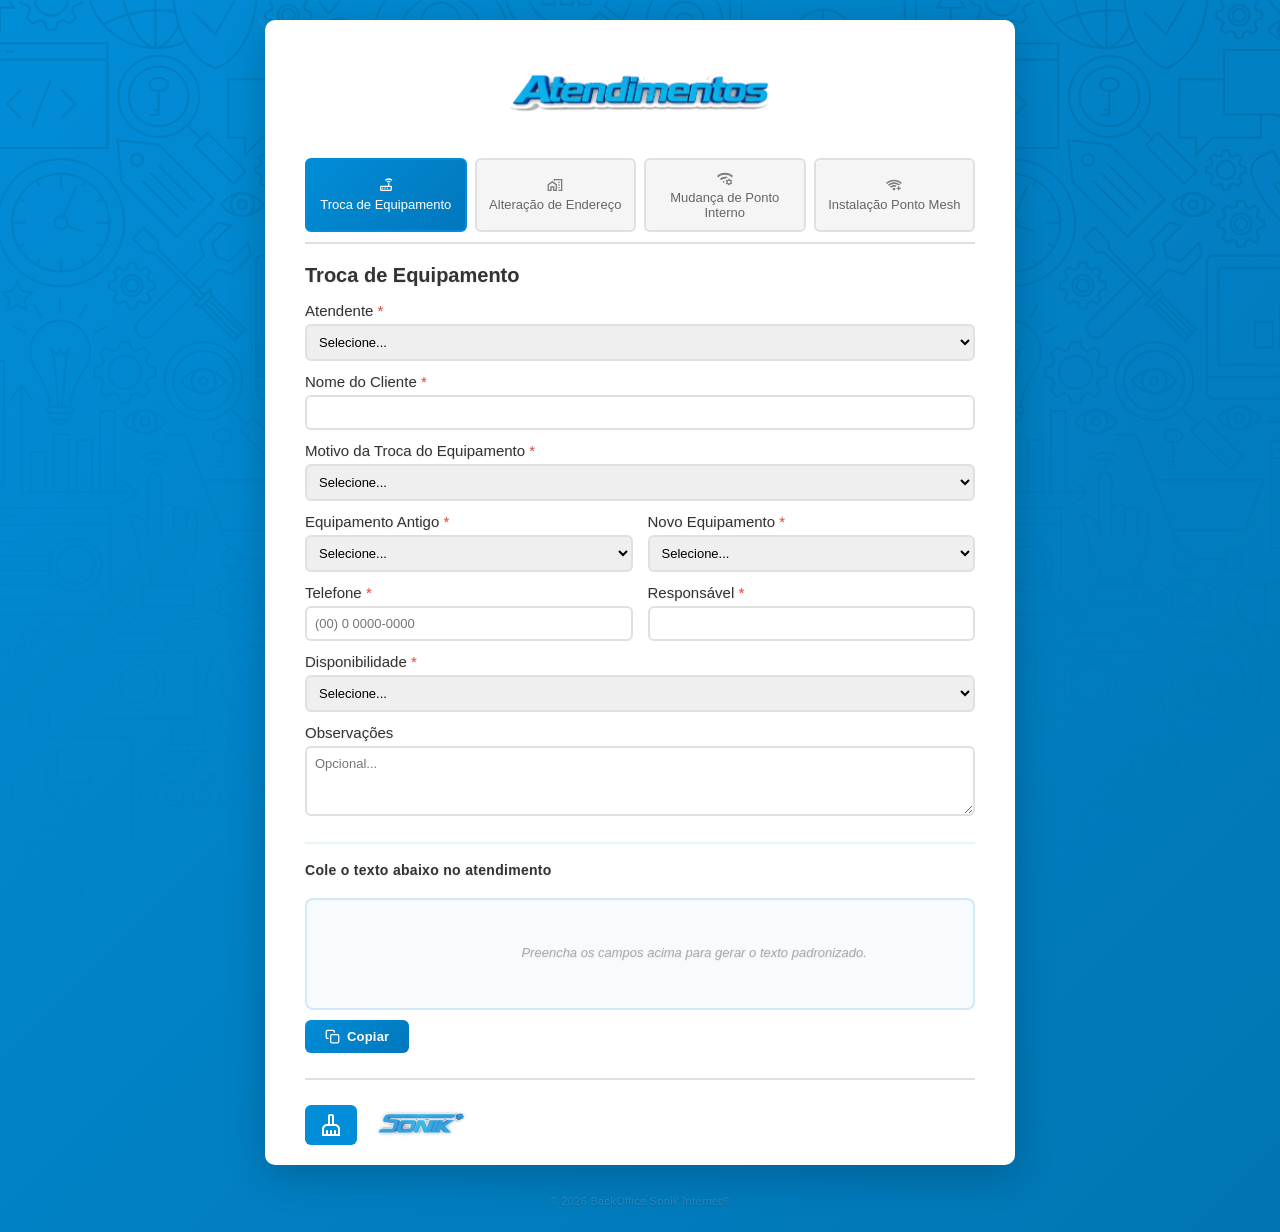
==== atendimentos/index.html @ 52d3c62c "Add files via upload" ====
<!DOCTYPE html>
<html lang="pt-BR">
<head>
    <meta charset="UTF-8">
    <meta name="viewport" content="width=device-width, initial-scale=1.0">
    <title>Atendimentos</title>
    <link rel="icon" type="image/png" sizes="192x192" href="../assets/favicon.png">
    <link rel="icon" type="image/png" sizes="512x512" href="../assets/favicon.png">
    <link rel="apple-touch-icon" href="../assets/favicon.png">
    <link rel="stylesheet" href="../styles.css">
    <style>
        /* ── Output Box ── */
        .output-box {
            background: #f7fbfe;
            border: 2px solid #d0eaf9;
            border-radius: 8px;
            padding: 16px 20px;
            margin-top: 20px;
            font-family: 'Courier New', Courier, monospace;
            font-size: 13.5px;
            line-height: 1.85;
            color: #1a2e3b;
            white-space: pre-wrap;
            word-break: break-word;
            min-height: 80px;
            transition: border-color 0.3s ease, box-shadow 0.3s ease;
            position: relative;
        }

        .output-box.has-content {
            border-color: #018dd7;
            box-shadow: 0 0 0 3px rgba(1, 141, 215, 0.08);
        }

        .output-box-label {
            display: block;
            margin-bottom: 6px;
            color: #333;
            font-weight: 600;
            font-size: 14px;
            font-family: Calibri, 'Calibri Light', sans-serif;
            letter-spacing: 0.3px;
        }

        .output-placeholder {
            color: #aaa;
            font-style: italic;
            font-family: Calibri, 'Calibri Light', sans-serif;
            font-size: 13px;
        }

        /* ── Copy Button ── */
        .copy-btn {
            display: flex;
            align-items: center;
            gap: 7px;
            margin-top: 10px;
            padding: 9px 20px;
            background: linear-gradient(135deg, #018dd7 0%, #0277bd 100%);
            color: white;
            border: none;
            border-radius: 6px;
            font-size: 13px;
            font-family: Calibri, 'Calibri Light', sans-serif;
            font-weight: 600;
            cursor: pointer;
            transition: background 0.2s ease, transform 0.15s ease, box-shadow 0.2s ease;
            letter-spacing: 0.2px;
        }

        .copy-btn:hover {
            background: linear-gradient(135deg, #0175b3 0%, #01639a 100%);
            transform: translateY(-2px);
            box-shadow: 0 5px 15px rgba(1, 141, 215, 0.35);
        }

        .copy-btn:active {
            transform: scale(0.96);
            box-shadow: none;
        }

        .copy-btn.copied {
            background: linear-gradient(135deg, #2e7d32 0%, #1b5e20 100%);
        }

        .copy-btn svg {
            width: 15px;
            height: 15px;
            flex-shrink: 0;
        }

        /* ── Section divider ── */
        .output-section {
            margin-top: 22px;
            padding-top: 18px;
            border-top: 2px solid #e8f4fc;
        }

        /* ── Previsão de Mudança ── */
        .previsao-row {
            display: flex;
            gap: 10px;
            align-items: stretch;
        }
        .previsao-row input[type="date"] {
            flex: 1;
        }
        .btn-ja-mudou {
            padding: 8px 16px;
            background: #f5f5f5;
            color: #018dd7;
            border: 2px solid #018dd7;
            border-radius: 6px;
            cursor: pointer;
            font-family: Calibri, 'Calibri Light', sans-serif;
            font-weight: 600;
            font-size: 13px;
            white-space: nowrap;
            transition: background 0.2s ease, color 0.2s ease, transform 0.15s ease, box-shadow 0.2s ease;
        }
        .btn-ja-mudou:hover {
            background: #e3f4fc;
            box-shadow: 0 3px 10px rgba(1, 141, 215, 0.2);
        }
        .btn-ja-mudou.active {
            background: linear-gradient(135deg, #018dd7 0%, #0277bd 100%);
            color: white;
            border-color: #018dd7;
        }
        .btn-ja-mudou.active:hover {
            background: linear-gradient(135deg, #0175b3 0%, #01639a 100%);
        }
        .btn-ja-mudou:active {
            transform: scale(0.96);
        }

    </style>
</head>
<body>
    <div class="container">
        <div class="form-container">
            <!-- Logo -->
            <div class="logo-top-container" style="margin-bottom: 4px;">
                <img src="../assets/atendimentos.png" alt="Atendimentos" class="logo-title" style="max-width: 260px;">
            </div>

            <!-- Tab Menu -->
            <div class="tabs-menu">
                <button class="tab-button active" data-page="1">
                    <img src="../assets/router.svg" alt="Troca de Equipamento" class="tab-icon">
                    Troca de Equipamento
                </button>
                <button class="tab-button" data-page="2">
                    <img src="../assets/enderecos.svg" alt="Alteração de Endereço" class="tab-icon">
                    Alteração de Endereço
                </button>
                <button class="tab-button" data-page="3">
                    <img src="../assets/wifi.svg" alt="Mudança de Ponto Interno" class="tab-icon">
                    Mudança de Ponto Interno
                </button>
                <button class="tab-button" data-page="4">
                    <img src="../assets/mesh.svg" alt="Instalação Ponto Mesh" class="tab-icon">
                    Instalação Ponto Mesh
                </button>
            </div>

            <!-- ══════════════════════════════════════ -->
            <!-- PAGE 1: TROCA DE EQUIPAMENTO           -->
            <!-- ══════════════════════════════════════ -->
            <div class="form-page active" data-page="1">
                <h2>Troca de Equipamento</h2>

                <div class="form-group">
                    <label for="atEquipAtendente">Atendente</label>
                    <select id="atEquipAtendente" name="atEquipAtendente" required>
                        <option value="">Selecione...</option>
                        <option value="Beatriz Ferreira">Beatriz Ferreira</option>
                        <option value="Bianca Lacerda">Bianca Lacerda</option>
                        <option value="Daiane Rodrigues">Daiane Rodrigues</option>
                        <option value="Débora de Paula">Débora de Paula</option>
                        <option value="Douglas Ribeiro">Douglas Ribeiro</option>
                        <option value="Emily Karlin">Emily Karlin</option>
                        <option value="Gabriel Lima">Gabriel Lima</option>
                        <option value="Iasmim Amaral">Iasmim Amaral</option>
                        <option value="Janaína Cícera">Janaína Cícera</option>
                        <option value="Juliana Silva">Juliana Silva</option>
                        <option value="Letícia Alves">Letícia Alves</option>
                        <option value="Letícia Oliveira">Letícia Oliveira</option>
                        <option value="Letícia Peixoto">Letícia Peixoto</option>
                        <option value="Lorena Fonseca">Lorena Fonseca</option>
                        <option value="Ludmila Camargos">Ludmila Camargos</option>
                        <option value="Marcelle Chaves">Marcelle Chaves</option>
                        <option value="Mariana Antunes">Mariana Antunes</option>
                        <option value="Matheus Moreira">Matheus Moreira</option>
                        <option value="Paloma Toledo">Paloma Toledo</option>
                        <option value="Rayssa Sousa">Rayssa Sousa</option>
                        <option value="Sophia Karen">Sophia Karen</option>
                        <option value="Steffany Karoline">Steffany Karoline</option>
                        <option value="Thamires Rafaela">Thamires Rafaela</option>
                        <option value="Thiago Silva">Thiago Silva</option>
                        <option value="Valquíria Barbosa">Valquíria Barbosa</option>
                        <option value="Weberth Christian">Weberth Christian</option>
                    </select>
                </div>

                <div class="form-group">
                    <label for="atEquipCliente">Nome do Cliente</label>
                    <input type="text" id="atEquipCliente" name="atEquipCliente" required>
                </div>

                <div class="form-group">
                    <label for="atEquipMotivo">Motivo da Troca do Equipamento</label>
                    <select id="atEquipMotivo" name="atEquipMotivo" required>
                        <option value="">Selecione...</option>
                        <option value="Renovação">Renovação</option>
                        <option value="Retenção">Retenção</option>
                    </select>
                </div>

                <div class="form-row">
                    <div class="form-group">
                        <label for="atEquipAtual">Equipamento Antigo</label>
                        <select id="atEquipAtual" name="atEquipAtual" required>
                            <option value="">Selecione...</option>
                            <option value="Wi-Fi 5">Wi-Fi 5</option>
                            <option value="Wi-Fi 6">Wi-Fi 6</option>
                            <option value="Wi-Fi 7">Wi-Fi 7</option>
                        </select>
                    </div>
                    <div class="form-group">
                        <label for="atEquipNovo">Novo Equipamento</label>
                        <select id="atEquipNovo" name="atEquipNovo" required>
                            <option value="">Selecione...</option>
                            <option value="Wi-Fi 5">Wi-Fi 5</option>
                            <option value="Wi-Fi 6">Wi-Fi 6</option>
                            <option value="Wi-Fi 7">Wi-Fi 7</option>
                        </select>
                    </div>
                </div>

                <div class="form-row">
                    <div class="form-group">
                        <label for="atEquipTelefone">Telefone</label>
                        <input type="text" id="atEquipTelefone" name="atEquipTelefone" placeholder="(00) 0 0000-0000" required>
                    </div>
                    <div class="form-group">
                        <label for="atEquipResponsavel">Responsável</label>
                        <input type="text" id="atEquipResponsavel" name="atEquipResponsavel" required>
                    </div>
                </div>

                <div class="form-group">
                    <label for="atEquipDisponibilidade">Disponibilidade</label>
                    <select id="atEquipDisponibilidade" name="atEquipDisponibilidade" required>
                        <option value="">Selecione...</option>
                        <option value="Manhã">Manhã</option>
                        <option value="Tarde">Tarde</option>
                        <option value="Somente aos Sábados">Somente aos Sábados</option>
                        <option value="Horário Comercial">Horário Comercial</option>
                    </select>
                </div>

                <div class="form-group">
                    <label for="atEquipObs">Observações</label>
                    <textarea id="atEquipObs" name="atEquipObs" rows="3" placeholder="Opcional..."></textarea>
                </div>

                <!-- Output -->
                <div class="output-section">
                    <span class="output-box-label">Cole o texto abaixo no atendimento</span>
                    <div class="output-box" id="atEquipOutput">
                        <span class="output-placeholder">Preencha os campos acima para gerar o texto padronizado.</span>
                    </div>
                    <button type="button" class="copy-btn" id="atEquipCopyBtn" onclick="copyOutput('atEquipOutput', 'atEquipCopyBtn')">
                        <svg viewBox="0 0 24 24" fill="none" stroke="currentColor" stroke-width="2" stroke-linecap="round" stroke-linejoin="round">
                            <rect x="9" y="9" width="13" height="13" rx="2" ry="2"></rect>
                            <path d="M5 15H4a2 2 0 0 1-2-2V4a2 2 0 0 1 2-2h9a2 2 0 0 1 2 2v1"></path>
                        </svg>
                        Copiar
                    </button>
                </div>

                <!-- Navigation Buttons -->
                <div class="form-navigation">
                    <div class="logo-footer">
                        <button type="button" id="atEquipResetBtn" class="btn btn-primary" title="Limpar Formulário">
                            <img src="../assets/clean.svg" alt="Limpar" class="nav-icon" style="filter: brightness(0) saturate(100%) invert(100%);">
                        </button>
                        <img src="../assets/sonik.png" alt="Sonik Logo" class="logo-bottom">
                    </div>
                </div>
            </div>

            <!-- ══════════════════════════════════════ -->
            <!-- PAGE 2: ALTERAÇÃO DE ENDEREÇO          -->
            <!-- ══════════════════════════════════════ -->
            <div class="form-page" data-page="2">
                <h2>Alteração de Endereço</h2>

                <div class="form-group">
                    <label for="atEndAtendente">Atendente</label>
                    <select id="atEndAtendente" name="atEndAtendente" required>
                        <option value="">Selecione...</option>
                        <option value="Beatriz Ferreira">Beatriz Ferreira</option>
                        <option value="Bianca Lacerda">Bianca Lacerda</option>
                        <option value="Daiane Rodrigues">Daiane Rodrigues</option>
                        <option value="Débora de Paula">Débora de Paula</option>
                        <option value="Douglas Ribeiro">Douglas Ribeiro</option>
                        <option value="Emily Karlin">Emily Karlin</option>
                        <option value="Gabriel Lima">Gabriel Lima</option>
                        <option value="Iasmim Amaral">Iasmim Amaral</option>
                        <option value="Janaína Cícera">Janaína Cícera</option>
                        <option value="Juliana Silva">Juliana Silva</option>
                        <option value="Letícia Alves">Letícia Alves</option>
                        <option value="Letícia Oliveira">Letícia Oliveira</option>
                        <option value="Letícia Peixoto">Letícia Peixoto</option>
                        <option value="Lorena Fonseca">Lorena Fonseca</option>
                        <option value="Ludmila Camargos">Ludmila Camargos</option>
                        <option value="Marcelle Chaves">Marcelle Chaves</option>
                        <option value="Mariana Antunes">Mariana Antunes</option>
                        <option value="Matheus Moreira">Matheus Moreira</option>
                        <option value="Paloma Toledo">Paloma Toledo</option>
                        <option value="Rayssa Sousa">Rayssa Sousa</option>
                        <option value="Sophia Karen">Sophia Karen</option>
                        <option value="Steffany Karoline">Steffany Karoline</option>
                        <option value="Thamires Rafaela">Thamires Rafaela</option>
                        <option value="Thiago Silva">Thiago Silva</option>
                        <option value="Valquíria Barbosa">Valquíria Barbosa</option>
                        <option value="Weberth Christian">Weberth Christian</option>
                    </select>
                </div>

                <div class="form-group">
                    <label for="atEndCliente">Nome do Cliente</label>
                    <input type="text" id="atEndCliente" name="atEndCliente" required>
                </div>

                <div class="form-group">
                    <label for="atEndEnderecoAntigo">Endereço Antigo</label>
                    <input type="text" id="atEndEnderecoAntigo" name="atEndEnderecoAntigo" placeholder="Ex: AVENIDA JOVE SOARES, 993, CASA, ITAÚNA" required>
                </div>

                <div class="form-group">
                    <label for="atEndNovoCep">CEP <span style="color: red;">*</span></label>
                    <div class="input-with-button">
                        <input type="text" id="atEndNovoCep" name="atEndNovoCep" placeholder="00000-000" required>
                        <button type="button" id="atSearchNovoCep" class="btn-search">Buscar</button>
                    </div>
                </div>

                <div class="form-group">
                    <label for="atEndLogradouro">Logradouro</label>
                    <input type="text" id="atEndLogradouro" name="atEndLogradouro" required>
                </div>

                <div class="form-row">
                    <div class="form-group">
                        <label for="atEndNumero">Número</label>
                        <input type="text" id="atEndNumero" name="atEndNumero" required>
                    </div>
                    <div class="form-group">
                        <label for="atEndComplemento">Complemento</label>
                        <input type="text" id="atEndComplemento" name="atEndComplemento">
                    </div>
                </div>

                <div class="form-group">
                    <label for="atEndBairro">Bairro</label>
                    <input type="text" id="atEndBairro" name="atEndBairro" required>
                </div>

                <div class="form-group">
                    <label for="atEndCidade">Cidade</label>
                    <input type="text" id="atEndCidade" name="atEndCidade" required>
                </div>

                <div class="form-row">
                    <div class="form-group">
                        <label for="atEndTelefone">Telefone</label>
                        <input type="text" id="atEndTelefone" name="atEndTelefone" placeholder="(00) 0 0000-0000" required>
                    </div>
                    <div class="form-group">
                        <label for="atEndResponsavel">Responsável</label>
                        <input type="text" id="atEndResponsavel" name="atEndResponsavel" required>
                    </div>
                </div>

                <div class="form-group">
                    <label for="atEndDisponibilidade">Disponibilidade</label>
                    <select id="atEndDisponibilidade" name="atEndDisponibilidade" required>
                        <option value="">Selecione...</option>
                        <option value="Manhã">Manhã</option>
                        <option value="Tarde">Tarde</option>
                        <option value="Somente aos Sábados">Somente aos Sábados</option>
                        <option value="Horário Comercial">Horário Comercial</option>
                    </select>
                </div>

                <div class="form-group">
                    <label for="atEndTaxa">Taxa</label>
                    <select id="atEndTaxa" name="atEndTaxa" required>
                        <option value="">Selecione...</option>
                        <option value="Renovou para se isentar">Renovou para se isentar</option>
                        <option value="1x R$100,00">1x R$100,00</option>
                        <option value="2x R$50,00">2x R$50,00</option>
                    </select>
                </div>

                <div class="form-group">
                    <label>Previsão de Mudança</label>
                    <div class="previsao-row">
                        <input type="text" id="atEndPrevisaoData" name="atEndPrevisaoData" placeholder="Ex: 20/03/2026">
                        <button type="button" id="atEndJaMudouBtn" class="btn-ja-mudou">Já se mudou</button>
                    </div>
                </div>

                <div class="form-group">
                    <label for="atEndObs">Observações</label>
                    <textarea id="atEndObs" name="atEndObs" rows="3" placeholder="Opcional..."></textarea>
                </div>

                <!-- Output -->
                <div class="output-section">
                    <span class="output-box-label">Cole o texto abaixo no atendimento</span>
                    <div class="output-box" id="atEndOutput">
                        <span class="output-placeholder">Preencha os campos acima para gerar o texto padronizado.</span>
                    </div>
                    <button type="button" class="copy-btn" id="atEndCopyBtn" onclick="copyOutput('atEndOutput', 'atEndCopyBtn')">
                        <svg viewBox="0 0 24 24" fill="none" stroke="currentColor" stroke-width="2" stroke-linecap="round" stroke-linejoin="round">
                            <rect x="9" y="9" width="13" height="13" rx="2" ry="2"></rect>
                            <path d="M5 15H4a2 2 0 0 1-2-2V4a2 2 0 0 1 2-2h9a2 2 0 0 1 2 2v1"></path>
                        </svg>
                        Copiar
                    </button>
                </div>

                <!-- Navigation Buttons -->
                <div class="form-navigation">
                    <div class="logo-footer">
                        <button type="button" id="atEndResetBtn" class="btn btn-primary" title="Limpar Formulário">
                            <img src="../assets/clean.svg" alt="Limpar" class="nav-icon" style="filter: brightness(0) saturate(100%) invert(100%);">
                        </button>
                        <img src="../assets/sonik.png" alt="Sonik Logo" class="logo-bottom">
                    </div>
                </div>
            </div>

            <!-- ══════════════════════════════════════ -->
            <!-- PAGE 3: MUDANÇA DE PONTO INTERNO       -->
            <!-- ══════════════════════════════════════ -->
            <div class="form-page" data-page="3">
                <h2>Mudança de Ponto Interno</h2>

                <div class="form-group">
                    <label for="atPontoAtendente">Atendente</label>
                    <select id="atPontoAtendente" name="atPontoAtendente" required>
                        <option value="">Selecione...</option>
                        <option value="Beatriz Ferreira">Beatriz Ferreira</option>
                        <option value="Bianca Lacerda">Bianca Lacerda</option>
                        <option value="Daiane Rodrigues">Daiane Rodrigues</option>
                        <option value="Débora de Paula">Débora de Paula</option>
                        <option value="Douglas Ribeiro">Douglas Ribeiro</option>
                        <option value="Emily Karlin">Emily Karlin</option>
                        <option value="Gabriel Lima">Gabriel Lima</option>
                        <option value="Iasmim Amaral">Iasmim Amaral</option>
                        <option value="Janaína Cícera">Janaína Cícera</option>
                        <option value="Juliana Silva">Juliana Silva</option>
                        <option value="Letícia Alves">Letícia Alves</option>
                        <option value="Letícia Oliveira">Letícia Oliveira</option>
                        <option value="Letícia Peixoto">Letícia Peixoto</option>
                        <option value="Lorena Fonseca">Lorena Fonseca</option>
                        <option value="Ludmila Camargos">Ludmila Camargos</option>
                        <option value="Marcelle Chaves">Marcelle Chaves</option>
                        <option value="Mariana Antunes">Mariana Antunes</option>
                        <option value="Matheus Moreira">Matheus Moreira</option>
                        <option value="Paloma Toledo">Paloma Toledo</option>
                        <option value="Rayssa Sousa">Rayssa Sousa</option>
                        <option value="Sophia Karen">Sophia Karen</option>
                        <option value="Steffany Karoline">Steffany Karoline</option>
                        <option value="Thamires Rafaela">Thamires Rafaela</option>
                        <option value="Thiago Silva">Thiago Silva</option>
                        <option value="Valquíria Barbosa">Valquíria Barbosa</option>
                        <option value="Weberth Christian">Weberth Christian</option>
                    </select>
                </div>

                <div class="form-group">
                    <label for="atPontoCliente">Nome do Cliente</label>
                    <input type="text" id="atPontoCliente" name="atPontoCliente" required>
                </div>

                <div class="form-group">
                    <label for="atPontoComodoAtual">Cômodo Atual do Roteador</label>
                    <input type="text" id="atPontoComodoAtual" name="atPontoComodoAtual" required>
                </div>

                <div class="form-group">
                    <label for="atPontoNovoPonto">Novo Cômodo</label>
                    <input type="text" id="atPontoNovoPonto" name="atPontoNovoPonto" required>
                </div>

                <div class="form-row">
                    <div class="form-group">
                        <label for="atPontoTelefone">Telefone</label>
                        <input type="text" id="atPontoTelefone" name="atPontoTelefone" placeholder="(00) 0 0000-0000" required>
                    </div>
                    <div class="form-group">
                        <label for="atPontoResponsavel">Responsável</label>
                        <input type="text" id="atPontoResponsavel" name="atPontoResponsavel" required>
                    </div>
                </div>

                <div class="form-group">
                    <label for="atPontoDisponibilidade">Disponibilidade</label>
                    <select id="atPontoDisponibilidade" name="atPontoDisponibilidade" required>
                        <option value="">Selecione...</option>
                        <option value="Manhã">Manhã</option>
                        <option value="Tarde">Tarde</option>
                        <option value="Somente aos Sábados">Somente aos Sábados</option>
                        <option value="Horário Comercial">Horário Comercial</option>
                    </select>
                </div>

                <div class="form-group">
                    <label for="atPontoTaxa">Taxa</label>
                    <select id="atPontoTaxa" name="atPontoTaxa" required>
                        <option value="">Selecione...</option>
                        <option value="Renovou para se isentar">Renovou para se isentar</option>
                        <option value="1x R$100,00">1x R$100,00</option>
                        <option value="2x R$50,00">2x R$50,00</option>
                    </select>
                </div>

                <div class="form-group">
                    <label for="atPontoObs">Observações</label>
                    <textarea id="atPontoObs" name="atPontoObs" rows="3" placeholder="Opcional..."></textarea>
                </div>

                <!-- Output -->
                <div class="output-section">
                    <span class="output-box-label">Cole o texto abaixo no atendimento</span>
                    <div class="output-box" id="atPontoOutput">
                        <span class="output-placeholder">Preencha os campos acima para gerar o texto padronizado.</span>
                    </div>
                    <button type="button" class="copy-btn" id="atPontoCopyBtn" onclick="copyOutput('atPontoOutput', 'atPontoCopyBtn')">
                        <svg viewBox="0 0 24 24" fill="none" stroke="currentColor" stroke-width="2" stroke-linecap="round" stroke-linejoin="round">
                            <rect x="9" y="9" width="13" height="13" rx="2" ry="2"></rect>
                            <path d="M5 15H4a2 2 0 0 1-2-2V4a2 2 0 0 1 2-2h9a2 2 0 0 1 2 2v1"></path>
                        </svg>
                        Copiar
                    </button>
                </div>

                <!-- Navigation Buttons -->
                <div class="form-navigation">
                    <div class="logo-footer">
                        <button type="button" id="atPontoResetBtn" class="btn btn-primary" title="Limpar Formulário">
                            <img src="../assets/clean.svg" alt="Limpar" class="nav-icon" style="filter: brightness(0) saturate(100%) invert(100%);">
                        </button>
                        <img src="../assets/sonik.png" alt="Sonik Logo" class="logo-bottom">
                    </div>
                </div>
            </div>
            <!-- ══════════════════════════════════════ -->
            <!-- PAGE 4: INSTALAÇÃO PONTO MESH             -->
            <!-- ══════════════════════════════════════ -->
            <div class="form-page" data-page="4">
                <h2>Instalação Ponto Mesh</h2>

                <div class="form-group">
                    <label for="atMeshAtendente">Atendente</label>
                    <select id="atMeshAtendente" name="atMeshAtendente" required>
                        <option value="">Selecione...</option>
                        <option value="Beatriz Ferreira">Beatriz Ferreira</option>
                        <option value="Bianca Lacerda">Bianca Lacerda</option>
                        <option value="Daiane Rodrigues">Daiane Rodrigues</option>
                        <option value="Débora de Paula">Débora de Paula</option>
                        <option value="Douglas Ribeiro">Douglas Ribeiro</option>
                        <option value="Emily Karlin">Emily Karlin</option>
                        <option value="Gabriel Lima">Gabriel Lima</option>
                        <option value="Iasmim Amaral">Iasmim Amaral</option>
                        <option value="Janaína Cícera">Janaína Cícera</option>
                        <option value="Juliana Silva">Juliana Silva</option>
                        <option value="Letícia Alves">Letícia Alves</option>
                        <option value="Letícia Oliveira">Letícia Oliveira</option>
                        <option value="Letícia Peixoto">Letícia Peixoto</option>
                        <option value="Lorena Fonseca">Lorena Fonseca</option>
                        <option value="Ludmila Camargos">Ludmila Camargos</option>
                        <option value="Marcelle Chaves">Marcelle Chaves</option>
                        <option value="Mariana Antunes">Mariana Antunes</option>
                        <option value="Matheus Moreira">Matheus Moreira</option>
                        <option value="Paloma Toledo">Paloma Toledo</option>
                        <option value="Rayssa Sousa">Rayssa Sousa</option>
                        <option value="Sophia Karen">Sophia Karen</option>
                        <option value="Steffany Karoline">Steffany Karoline</option>
                        <option value="Thamires Rafaela">Thamires Rafaela</option>
                        <option value="Thiago Silva">Thiago Silva</option>
                        <option value="Valquíria Barbosa">Valquíria Barbosa</option>
                        <option value="Weberth Christian">Weberth Christian</option>
                    </select>
                </div>

                <div class="form-group">
                    <label for="atMeshCliente">Nome do Cliente</label>
                    <input type="text" id="atMeshCliente" name="atMeshCliente" required>
                </div>

                <div class="form-group">
                    <label for="atMeshMotivo">Motivo da Solicitação</label>
                    <select id="atMeshMotivo" name="atMeshMotivo" required>
                        <option value="">Selecione...</option>
                        <option value="Cobertura insuficiente">Cobertura insuficiente</option>
                        <option value="Upgrade">Upgrade</option>
                        <option value="Retenção">Retenção</option>
                    </select>
                </div>

                <div class="form-group">
                    <label for="atMeshModelo">Modelo do Equipamento</label>
                    <select id="atMeshModelo" name="atMeshModelo" required>
                        <option value="">Selecione...</option>
                        <option value="Wi-Fi 5">Wi-Fi 5</option>
                        <option value="Wi-Fi 6">Wi-Fi 6</option>
                        <option value="Wi-Fi 7">Wi-Fi 7</option>
                    </select>
                </div>

                <div class="form-group">
                    <label for="atMeshComodoRoteador">Cômodo do Roteador Principal</label>
                    <input type="text" id="atMeshComodoRoteador" name="atMeshComodoRoteador" placeholder="Ex: Sala, Quarto, Escritório..." required>
                </div>

                <div class="form-group">
                    <label for="atMeshComodosMesh">Cômodo onde será instalado o ponto Mesh</label>
                    <input type="text" id="atMeshComodosMesh" name="atMeshComodosMesh" placeholder="Ex: Quarto 1, Quarto 2, Varanda..." required>
                </div>

                <div class="form-row">
                    <div class="form-group">
                        <label for="atMeshTelefone">Telefone</label>
                        <input type="text" id="atMeshTelefone" name="atMeshTelefone" placeholder="(00) 0 0000-0000" required>
                    </div>
                    <div class="form-group">
                        <label for="atMeshResponsavel">Responsável</label>
                        <input type="text" id="atMeshResponsavel" name="atMeshResponsavel" required>
                    </div>
                </div>

                <div class="form-group">
                    <label for="atMeshDisponibilidade">Disponibilidade</label>
                    <select id="atMeshDisponibilidade" name="atMeshDisponibilidade" required>
                        <option value="">Selecione...</option>
                        <option value="Manhã">Manhã</option>
                        <option value="Tarde">Tarde</option>
                        <option value="Somente aos Sábados">Somente aos Sábados</option>
                        <option value="Horário Comercial">Horário Comercial</option>
                    </select>
                </div>

                <div class="form-group">
                    <label for="atMeshObs">Observações</label>
                    <textarea id="atMeshObs" name="atMeshObs" rows="3" placeholder="Opcional..."></textarea>
                </div>

                <!-- Output -->
                <div class="output-section">
                    <span class="output-box-label">Cole o texto abaixo no atendimento</span>
                    <div class="output-box" id="atMeshOutput">
                        <span class="output-placeholder">Preencha os campos acima para gerar o texto padronizado.</span>
                    </div>
                    <button type="button" class="copy-btn" id="atMeshCopyBtn" onclick="copyOutput('atMeshOutput', 'atMeshCopyBtn')">
                        <svg viewBox="0 0 24 24" fill="none" stroke="currentColor" stroke-width="2" stroke-linecap="round" stroke-linejoin="round">
                            <rect x="9" y="9" width="13" height="13" rx="2" ry="2"></rect>
                            <path d="M5 15H4a2 2 0 0 1-2-2V4a2 2 0 0 1 2-2h9a2 2 0 0 1 2 2v1"></path>
                        </svg>
                        Copiar
                    </button>
                </div>

                <!-- Navigation Buttons -->
                <div class="form-navigation">
                    <div class="logo-footer">
                        <button type="button" id="atMeshResetBtn" class="btn btn-primary" title="Limpar Formulário">
                            <img src="../assets/clean.svg" alt="Limpar" class="nav-icon" style="filter: brightness(0) saturate(100%) invert(100%);">
                        </button>
                        <img src="../assets/sonik.png" alt="Sonik Logo" class="logo-bottom">
                    </div>
                </div>
            </div>
        </div>

        <div class="copyright-footer">
            &copy; 2026 BackOffice Sonik Internet&reg;
        </div>
    </div>

    <script src="atendimentos.js"></script>
</body>
</html>
---- styles.css ----
* {
    margin: 0;
    padding: 0;
    box-sizing: border-box;
}

body {
    font-family: Calibri, 'Calibri Light', sans-serif;
    background: linear-gradient(135deg, #018dd7 0%, #0175b3 100%);
    min-height: 100vh;
    display: flex;
    flex-direction: column;
    align-items: center;
    justify-content: flex-start;
    padding: 10px 20px;
    position: relative;
    padding-top: 20px;
    text-shadow: 0 1px 2px rgba(0, 0, 0, 0.1);
}

body::before {
    content: '';
    position: fixed;
    top: 0;
    left: 0;
    right: 0;
    bottom: 0;
    background-image: url('assets/patternbg.png');
    background-attachment: fixed;
    background-size: cover;
    background-position: center top;
    pointer-events: none;
    z-index: 0;
    opacity: 0.1;
}

.container, .logo-top-container {
    position: relative;
    z-index: 1;
}

.container {
    width: 100%;
    max-width: 750px;
}

@keyframes float {
    0%, 100% {
        transform: translateX(0) translateY(0);
    }
    25% {
        transform: translateX(-8px) translateY(0);
    }
    50% {
        transform: translateX(-8px) translateY(-8px);
    }
    75% {
        transform: translateX(0) translateY(-8px);
    }
}

.form-container {
    background: white;
    border-radius: 10px;
    box-shadow: 0 10px 40px rgba(0, 0, 0, 0.2);
    padding: 20px 40px 15px 40px;
    animation: slideIn 0.3s ease-out;
}

.multa-container {
    padding-bottom: 28px;
}

@keyframes slideIn {
    from {
        opacity: 0;
        transform: translateY(20px);
    }
    to {
        opacity: 1;
        transform: translateY(0);
    }
}

/* Logo Top */
.logo-top-container {
    text-align: center;
    margin-bottom: 12px;
    margin-top: -10px;
    animation: slideIn 0.3s ease-out;
    position: relative;
    width: 100%;
    height: auto;
    overflow: visible;
}

.logo-top {
    max-width: 180px;
    height: auto;
    display: inline-block;
    position: absolute;
    left: 0;
    top: 0;
    transform: translate(0, 0);
    animation: float-area 12s ease-in-out infinite alternate;
    transition: transform 0.3s ease;
    cursor: pointer;
}

.logo-top:hover {
    animation: none;
    transform: translate(0, 0);
}

.logo-title {
    max-width: 200px;
    height: auto;
    display: block;
    margin: 0 auto;
}

@keyframes float-area {
    0% {
        transform: translate(0, 0);
    }
    25% {
        transform: translate(5px, -3px);
    }
    50% {
        transform: translate(-4px, 4px);
    }
    75% {
        transform: translate(3px, 5px);
    }
    100% {
        transform: translate(-5px, -2px);
    }
}
.tabs-menu {
    display: flex;
    gap: 8px;
    margin-bottom: 20px;
    border-bottom: 2px solid #e0e0e0;
    padding-bottom: 10px;
}

.tab-button {
    flex: 1;
    padding: 10px 8px;
    background-color: #f5f5f5;
    color: #666;
    border: 2px solid #e0e0e0;
    border-radius: 6px;
    cursor: pointer;
    font-weight: 500;
    font-size: 13px;
    font-family: Calibri, 'Calibri Light', sans-serif;
    transition: none;
    text-align: center;
    display: flex;
    flex-direction: column;
    align-items: center;
    justify-content: center;
    gap: 4px;
}

.tab-icon {
    width: 16px;
    height: 16px;
    opacity: 0.7;
    transition: none;
    filter: brightness(0) saturate(100%) opacity(0.7);
}

.tab-button:hover:not(.active) {
    background-color: #efefef;
}

.tab-button:active:not(.active) {
    transform: scale(0.95);
    opacity: 0.8;
}

.tab-button:focus,
.tab-button:focus-visible {
    outline: none;
    background: linear-gradient(135deg, #018dd7 0%, #0277bd 100%);
    border-color: #018dd7;
    color: white;
}

.tab-button:focus .tab-icon,
.tab-button:focus-visible .tab-icon {
    filter: brightness(0) saturate(100%) invert(100%);
    opacity: 1;
}

.tab-button.active {
    color: white;
}

.tab-button.active .tab-icon {
    filter: brightness(0) saturate(100%) invert(100%);
    opacity: 1;
}

#btnCalcular {
    padding: 0.7rem 1.2rem;
    background: linear-gradient(135deg, #018dd7 0%, #0277bd 100%);
    color: white;
    border: 2px solid #018dd7;
    border-radius: 6px;
    font-weight: 600;
    cursor: pointer;
    transition: none;
}

#btnCalcular:hover {
    background: linear-gradient(135deg, #0175b3 0%, #01639a 100%);
    border-color: #0175b3;
    color: white;
}

#btnCalcular:active {
    transform: scale(0.95);
    opacity: 0.8;
}

/* Page Indicator */
.page-indicator {
    margin-bottom: 20px;
}

.page-progress {
    width: 100%;
    height: 8px;
    background-color: #e0e0e0;
    border-radius: 10px;
    overflow: hidden;
    margin-bottom: 10px;
}

.progress-bar {
    height: 100%;
    background: linear-gradient(90deg, #018dd7 0%, #0175b3 100%);
    width: 0%;
    transition: width 0.3s ease-out;
    border-radius: 10px;
}

.page-counter {
    text-align: center;
    color: #666;
    font-size: 14px;
    font-weight: 500;
}

/* Form Pages */
.form-page {
    display: none;
    animation: fadeIn 0.3s ease-out;
}

.form-page.active {
    display: block;
}

@keyframes fadeIn {
    from {
        opacity: 0;
    }
    to {
        opacity: 1;
    }
}

.form-page h2 {
    color: #333;
    margin-bottom: 15px;
    font-size: 20px;
    font-weight: 600;
}

/* Form Groups */
.form-group {
    margin-bottom: 12px;
}

.form-row {
    display: grid;
    grid-template-columns: 1fr 1fr;
    gap: 15px;
}

@media (max-width: 600px) {
    .form-row {
        grid-template-columns: 1fr;
    }
}

label {
    display: block;
    margin-bottom: 5px;
    color: #333;
    font-weight: 500;
    font-size: 15px;
}

label::after {
    content: '';
}

label:has(+ input[required])::after,
label:has(+ select[required])::after,
label:has(+ textarea[required])::after {
    content: ' *';
    color: #e74c3c;
}

input[type="text"],
input[type="email"],
input[type="file"],
select,
textarea {
    width: 100%;
    padding: 8px;
    border: 2px solid #e0e0e0;
    border-radius: 6px;
    font-size: 13px;
    font-family: inherit;
    transition: all 0.3s ease;
}

input[type="text"]:hover,
input[type="email"]:hover,
input[type="file"]:hover,
select:hover,
textarea:hover {
    border-color: #0175b3;
    background-color: #f9fcfd;
}

input[type="text"]:focus,
input[type="email"]:focus,
input[type="file"]:focus,
select:focus,
textarea:focus {
    outline: none;
    border-color: #018dd7;
    box-shadow: 0 0 0 3px rgba(1, 141, 215, 0.1);
}

input[readonly] {
    background-color: #f5f5f5;
    cursor: not-allowed;
}

input[readonly]:focus {
    border-color: #e0e0e0;
    box-shadow: none;
}

textarea {
    resize: vertical;
    min-height: 70px;
}

small {
    display: block;
    margin-top: 5px;
    color: #999;
    font-size: 12px;
}

/* Input with Button */
.input-with-button {
    display: flex;
    gap: 10px;
}

.input-with-button input {
    flex: 1;
}

.btn-search {
    padding: 12px 20px;
    background-color: #018dd7;
    color: white;
    border: none;
    border-radius: 6px;
    cursor: pointer;
    font-weight: 500;
    transition: all 0.3s ease;
    white-space: nowrap;
}

.btn-search:hover {
    background-color: #0175b3;
    transform: translateY(-2px);
    box-shadow: 0 5px 15px rgba(1, 141, 215, 0.4);
}

/* Buttons */
.form-navigation {
    display: flex;
    justify-content: space-between;
    align-items: center;
    margin-top: 25px;
    padding-top: 20px;
    border-top: 2px solid #e0e0e0;
}

.nav-buttons {
    display: flex;
    gap: 15px;
}

.logo-footer {
    display: flex;
    align-items: center;
    gap: 15px;
}

#resetFormBtn {
    padding: 8px 14px;
    display: flex;
    align-items: center;
    justify-content: center;
}

.logo-bottom {
    max-width: 100px;
    height: auto;
    opacity: 0.8;
}

.btn {
    padding: 12px 30px;
    border: none;
    border-radius: 6px;
    font-size: 16px;
    font-weight: 600;
    cursor: pointer;
    transition: all 0.3s ease;
}

.form-navigation .btn {
    flex: 0;
    padding: 8px 14px;
    display: flex;
    align-items: center;
    justify-content: center;
}

.nav-icon {
    width: 24px;
    height: 24px;
    display: block;
    align-self: center;
}

.btn-primary {
    background-color: #018dd7;
    color: white;
}

.btn-primary:hover {
    background-color: #0175b3;
    transform: translateY(-2px);
}

.btn-primary:disabled {
    background-color: #ccc;
    cursor: not-allowed;
    transform: none;
}

.btn-secondary {
    background-color: #f0f0f0;
    color: #333;
}

.btn-secondary:hover {
    transform: translateY(-2px);
}

.btn-secondary:disabled {
    background-color: #ccc;
    color: #999;
    cursor: not-allowed;
}

.btn-center {
    display: flex;
    justify-content: center;
    margin-top: 10px;
    margin-bottom: 15px;
}

.btn-center .btn-secondary {
    display: flex;
    align-items: center;
    justify-content: center;
    gap: 6px;
    padding: 8px 10px;
    border: none;
    border-radius: 6px;
    font-size: 13px;
    font-weight: 500;
    cursor: pointer;
    transition: all 0.3s ease;
    max-width: 300px;
}

.btn-success {
    background: linear-gradient(135deg, #f5f5f5 0%, #e8e8e8 100%);
    color: #018dd7;
    border: 1px solid #e0e0e0;
}

.btn-success:hover {
    transform: translateY(-2px);
    box-shadow: 0 5px 15px rgba(1, 141, 215, 0.3);
}

.btn-success:disabled {
    background-color: #ccc;
    cursor: not-allowed;
    transform: none;
}

/* Error and Success Messages */
.alert {
    padding: 12px 15px;
    border-radius: 6px;
    margin-bottom: 20px;
    font-size: 14px;
}

.alert-error {
    background-color: #fee;
    color: #c33;
    border: 1px solid #fcc;
}

.alert-success {
    background-color: #efe;
    color: #3c3;
    border: 1px solid #cfc;
}

/* Clear Address Button */
#clearAddress {
    width: 100%;
    margin-top: 20px;
}

/* File Input Styling */
input[type="file"] {
    cursor: pointer;
    padding: 10px 12px;
}

input[type="file"]::file-selector-button {
    background-color: #018dd7;
    color: white;
    border: none;
    padding: 8px 16px;
    border-radius: 4px;
    cursor: pointer;
    margin-right: 10px;
    font-weight: 500;
    transition: background-color 0.3s ease;
}

input[type="file"]::file-selector-button:hover {
    background-color: #0175b3;
}

/* Responsive Design */
@media (max-width: 600px) {
    .form-container {
        padding: 25px;
    }

    .form-page h2 {
        font-size: 20px;
        margin-bottom: 20px;
    }

    .btn {
        padding: 10px 20px;
        font-size: 14px;
    }

    .form-navigation {
        flex-direction: column;
    }

    #prevBtn,
    #nextBtn,
    #submitBtn {
        flex: 1;
    }
}

/* Loading Modal */
.loading-modal {
    display: none;
    position: fixed;
    top: 0;
    left: 0;
    width: 100%;
    height: 100%;
    background-color: rgba(0, 0, 0, 0.7);
    backdrop-filter: blur(10px);
    z-index: 9999;
    justify-content: center;
    align-items: center;
}

.loading-modal.active {
    display: flex;
}

.loading-content {
    background: white;
    padding: 40px;
    border-radius: 20px;
    text-align: center;
    box-shadow: 0 10px 40px rgba(0, 0, 0, 0.3);
    min-width: 400px;
    animation: modalFadeIn 0.3s ease;
}

@keyframes modalFadeIn {
    from {
        opacity: 0;
        transform: scale(0.9);
    }
    to {
        opacity: 1;
        transform: scale(1);
    }
}

.loading-logo {
    width: 150px;
    margin-bottom: 30px;
}

.loading-spinner {
    width: 60px;
    height: 60px;
    border: 6px solid #f3f3f3;
    border-top: 6px solid #018dd7;
    border-radius: 50%;
    animation: spin 1s linear infinite;
    margin: 0 auto 30px;
}

@keyframes spin {
    0% { transform: rotate(0deg); }
    100% { transform: rotate(360deg); }
}

.loading-status {
    text-align: left;
    margin-top: 20px;
}

.status-item {
    display: flex;
    align-items: center;
    padding: 12px 0;
    font-size: 16px;
    color: #333;
}

.status-icon {
    font-size: 24px;
    margin-right: 15px;
    min-width: 30px;
}

.status-item.completed .status-icon {
    animation: checkBounce 0.5s ease;
}

@keyframes checkBounce {
    0%, 100% { transform: scale(1); }
    50% { transform: scale(1.2); }
}

.status-text {
    font-weight: 500;
}

@media (max-width: 768px) {
    .loading-content {
        min-width: 320px;
        padding: 30px 20px;
    }
    
    .loading-logo {
        width: 120px;
    }
}

/* Resultado Calculadora de Cancelamento */
.resultado-cancelamento {
    color: #2d2d2d;
    font-family: Calibri, 'Calibri Light', sans-serif;
    font-size: 15px;
    font-weight: 500;
    margin-top: 0.5rem;
    text-align: left;
}

.multa-resultado {
    font-size: 16px;
}

/* Copyright Footer */
.copyright-footer {
    text-align: center;
    padding: 15px 0;
    margin-top: 15px;
    color: rgba(255, 255, 255, 0.15);
    font-size: 11px;
    font-weight: 400;
    letter-spacing: 0.3px;
    text-shadow: 0 1px 2px rgba(0, 0, 0, 0.2);
}
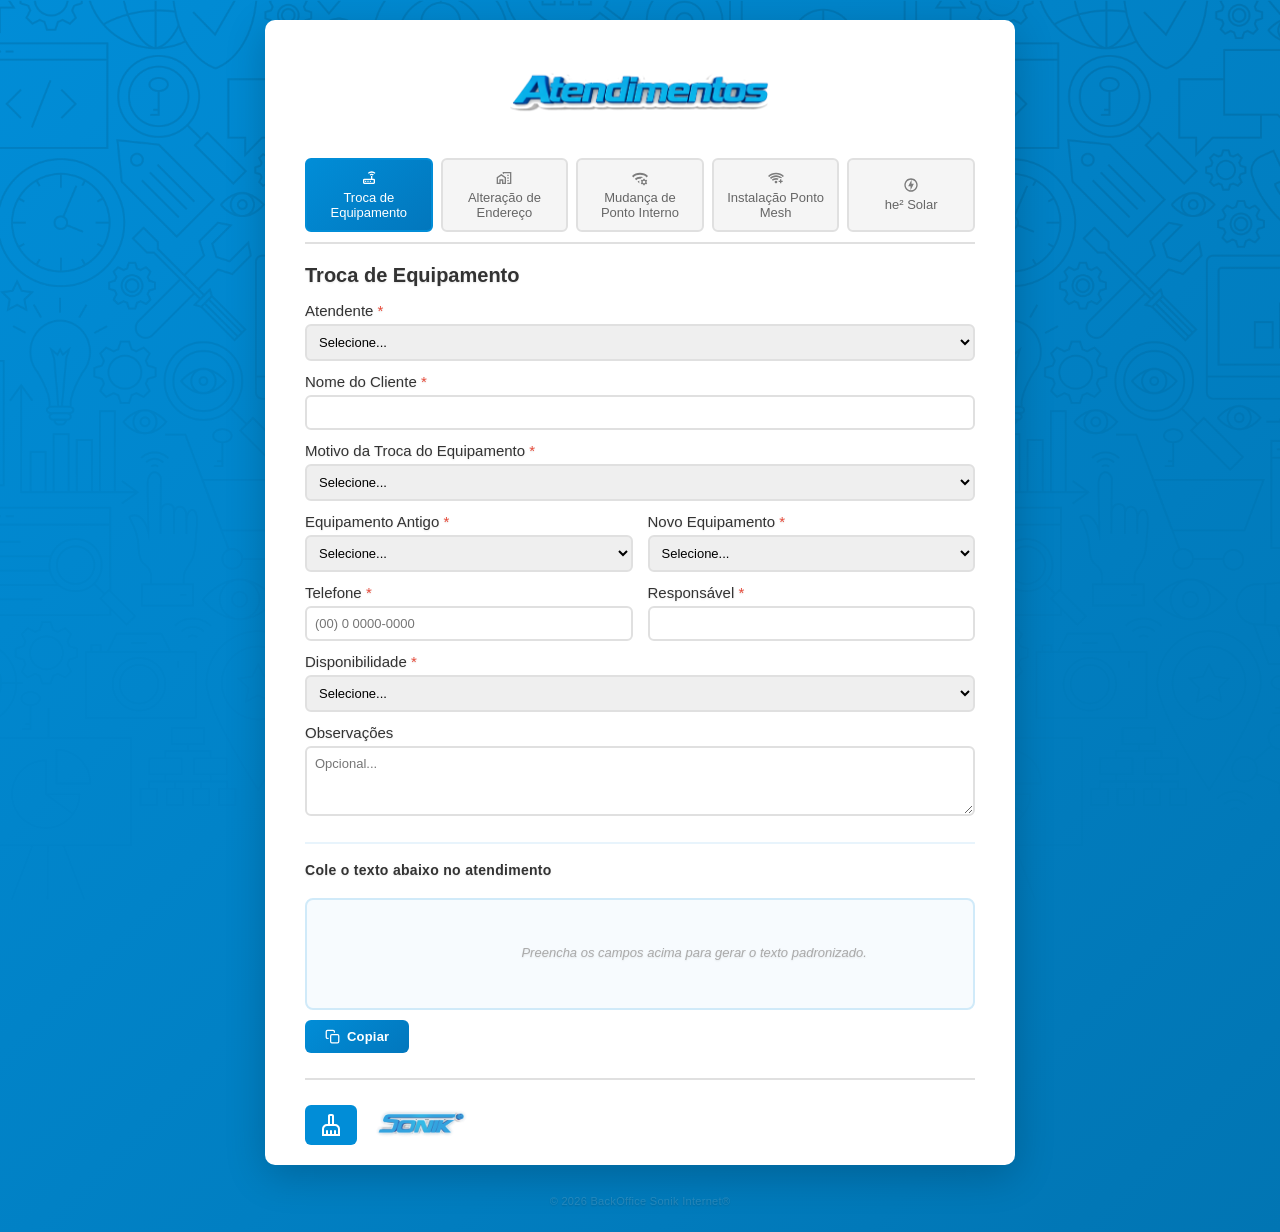
==== commit 3e64c70e: "Update index.html" ====
--- a/atendimentos/index.html
+++ b/atendimentos/index.html
@@ -134,6 +134,65 @@
             transform: scale(0.96);
         }
 
+        /* ── he² Tipo Selector ── */
+        .he2-tipo-selector {
+            display: flex;
+            gap: 10px;
+            justify-content: center;
+            margin-bottom: 24px;
+        }
+        .he2-tipo-btn {
+            flex: 1;
+            max-width: 180px;
+            padding: 10px 20px;
+            background: #f5f5f5;
+            color: #018dd7;
+            border: 2px solid #018dd7;
+            border-radius: 6px;
+            cursor: pointer;
+            font-family: Calibri, 'Calibri Light', sans-serif;
+            font-weight: 600;
+            font-size: 14px;
+            transition: background 0.2s ease, color 0.2s ease, transform 0.15s ease, box-shadow 0.2s ease;
+        }
+        .he2-tipo-btn:hover {
+            background: #e3f4fc;
+            box-shadow: 0 3px 10px rgba(1, 141, 215, 0.2);
+        }
+        .he2-tipo-btn.active {
+            background: linear-gradient(135deg, #018dd7 0%, #0277bd 100%);
+            color: white;
+            border-color: #018dd7;
+        }
+        .he2-tipo-btn.active:hover {
+            background: linear-gradient(135deg, #0175b3 0%, #01639a 100%);
+        }
+        .he2-tipo-btn:active {
+            transform: scale(0.96);
+        }
+
+        /* ── Section title ── */
+        .form-section-title {
+            font-family: Calibri, 'Calibri Light', sans-serif;
+            font-size: 16px;
+            font-weight: 700;
+            color: #018dd7;
+            text-align: center;
+            letter-spacing: 0.5px;
+            margin: 18px 0 10px;
+            padding-bottom: 6px;
+            border-bottom: 1px solid #d0eaf9;
+        }
+
+        /* ── field-hint ── */
+        .field-hint {
+            font-size: 12px;
+            color: #888;
+            margin-top: 4px;
+            font-family: Calibri, 'Calibri Light', sans-serif;
+            font-style: italic;
+        }
+
     </style>
 </head>
 <body>
@@ -161,6 +220,10 @@
                 <button class="tab-button" data-page="4">
                     <img src="../assets/mesh.svg" alt="Instalação Ponto Mesh" class="tab-icon">
                     Instalação Ponto Mesh
+                </button>
+                <button class="tab-button" data-page="5">
+                    <img src="../assets/he2.svg" alt="HE² Solar" class="tab-icon">
+                    he² Solar
                 </button>
             </div>
 
@@ -687,6 +750,176 @@
                     </div>
                 </div>
             </div>
+
+            <!-- ══════════════════════════════════════ -->
+            <!-- ══════════════════════════════════════ -->
+            <!-- PAGE 5: he² SOLAR                          -->
+            <!-- ══════════════════════════════════════ -->
+            <div class="form-page" data-page="5">
+                <h2>he² Solar</h2>
+
+                <!-- Seletor PF / PJ -->
+                <div class="he2-tipo-selector">
+                    <button type="button" class="he2-tipo-btn active" id="atHe2BtnPf" onclick="selectHe2Tipo('pf')">Pessoa Física</button>
+                    <button type="button" class="he2-tipo-btn" id="atHe2BtnPj" onclick="selectHe2Tipo('pj')">Pessoa Jurídica</button>
+                </div>
+
+                <!-- Atendente -->
+                <div class="form-group">
+                    <label for="atHe2Atendente">Atendente</label>
+                    <select id="atHe2Atendente" name="atHe2Atendente" required>
+                        <option value="">Selecione...</option>
+                        <option value="Beatriz Ferreira">Beatriz Ferreira</option>
+                        <option value="Bianca Lacerda">Bianca Lacerda</option>
+                        <option value="Daiane Rodrigues">Daiane Rodrigues</option>
+                        <option value="Débora de Paula">Débora de Paula</option>
+                        <option value="Douglas Ribeiro">Douglas Ribeiro</option>
+                        <option value="Emily Karlin">Emily Karlin</option>
+                        <option value="Gabriel Lima">Gabriel Lima</option>
+                        <option value="Iasmim Amaral">Iasmim Amaral</option>
+                        <option value="Janaína Cícera">Janaína Cícera</option>
+                        <option value="Juliana Silva">Juliana Silva</option>
+                        <option value="Letícia Alves">Letícia Alves</option>
+                        <option value="Letícia Oliveira">Letícia Oliveira</option>
+                        <option value="Letícia Peixoto">Letícia Peixoto</option>
+                        <option value="Lorena Fonseca">Lorena Fonseca</option>
+                        <option value="Ludmila Camargos">Ludmila Camargos</option>
+                        <option value="Marcelle Chaves">Marcelle Chaves</option>
+                        <option value="Mariana Antunes">Mariana Antunes</option>
+                        <option value="Matheus Moreira">Matheus Moreira</option>
+                        <option value="Paloma Toledo">Paloma Toledo</option>
+                        <option value="Rayssa Sousa">Rayssa Sousa</option>
+                        <option value="Sophia Karen">Sophia Karen</option>
+                        <option value="Steffany Karoline">Steffany Karoline</option>
+                        <option value="Thamires Rafaela">Thamires Rafaela</option>
+                        <option value="Thiago Silva">Thiago Silva</option>
+                        <option value="Valquíria Barbosa">Valquíria Barbosa</option>
+                        <option value="Weberth Christian">Weberth Christian</option>
+                    </select>
+                </div>
+
+                <!-- ── Dados do titular SONIK ── -->
+                <p class="form-section-title">• Dados do titular SONIK •</p>
+
+                <div class="form-group">
+                    <label for="atHe2NomeSonik">Nome completo do titular SONIK</label>
+                    <input type="text" id="atHe2NomeSonik" name="atHe2NomeSonik" required>
+                </div>
+
+                <div class="form-group">
+                    <label for="atHe2CpfSonik">CPF do titular SONIK</label>
+                    <input type="text" id="atHe2CpfSonik" name="atHe2CpfSonik" placeholder="000.000.000-00" required>
+                </div>
+
+                <div class="form-group">
+                    <label for="atHe2TelefoneSonik">Telefone do titular SONIK</label>
+                    <input type="text" id="atHe2TelefoneSonik" name="atHe2TelefoneSonik" placeholder="(37) 9 9999-8888" required>
+                </div>
+
+                <!-- ── Dados do titular CEMIG ── -->
+                <p class="form-section-title">• Dados do titular CEMIG •</p>
+
+                <div class="form-group">
+                    <label for="atHe2NomeCemig">Nome completo do titular CEMIG</label>
+                    <input type="text" id="atHe2NomeCemig" name="atHe2NomeCemig" required>
+                </div>
+
+                <div class="form-group">
+                    <label for="atHe2CpfCemig">CPF do titular CEMIG</label>
+                    <input type="text" id="atHe2CpfCemig" name="atHe2CpfCemig" placeholder="000.000.000-00" required>
+                </div>
+
+                <div class="form-group">
+                    <label for="atHe2RgCemig">RG do titular CEMIG</label>
+                    <input type="text" id="atHe2RgCemig" name="atHe2RgCemig" required>
+                </div>
+
+                <!-- ── Solicitante ── -->
+                <p class="form-section-title">• Solicitante •</p>
+
+                <div class="form-group">
+                    <label for="atHe2NomeSolicitante">Nome do solicitante</label>
+                    <input type="text" id="atHe2NomeSolicitante" name="atHe2NomeSolicitante" required>
+                </div>
+
+                <div class="form-group">
+                    <label for="atHe2EmailSolicitante">E-mail do solicitante</label>
+                    <input type="email" id="atHe2EmailSolicitante" name="atHe2EmailSolicitante" required>
+                    <p class="field-hint">Para envio do termo de adesão.</p>
+                </div>
+
+                <div class="form-group">
+                    <label for="atHe2TelefoneSolicitante">Telefone do solicitante</label>
+                    <input type="text" id="atHe2TelefoneSolicitante" name="atHe2TelefoneSolicitante" placeholder="(37) 9 9999-8888" required>
+                </div>
+
+                <!-- ── Endereço ── -->
+                <p class="form-section-title">• Endereço •</p>
+
+                <div class="form-group">
+                    <label for="atHe2Cep">CEP</label>
+                    <div class="input-with-button">
+                        <input type="text" id="atHe2Cep" name="atHe2Cep" placeholder="00000-000" required>
+                        <button type="button" id="atHe2SearchCep" class="btn-search">Buscar</button>
+                    </div>
+                </div>
+
+                <div class="form-group">
+                    <label for="atHe2Logradouro">Logradouro</label>
+                    <input type="text" id="atHe2Logradouro" name="atHe2Logradouro" required>
+                </div>
+
+                <div class="form-group">
+                    <label for="atHe2Bairro">Bairro</label>
+                    <input type="text" id="atHe2Bairro" name="atHe2Bairro" required>
+                </div>
+
+                <div class="form-row">
+                    <div class="form-group">
+                        <label for="atHe2Numero">Número</label>
+                        <input type="text" id="atHe2Numero" name="atHe2Numero" required>
+                    </div>
+                    <div class="form-group">
+                        <label for="atHe2Complemento">Complemento</label>
+                        <input type="text" id="atHe2Complemento" name="atHe2Complemento">
+                    </div>
+                </div>
+
+                <div class="form-group">
+                    <label for="atHe2Cidade">Cidade</label>
+                    <input type="text" id="atHe2Cidade" name="atHe2Cidade" required>
+                </div>
+
+                <div class="form-group">
+                    <label for="atHe2UnidadeConsumidora">Número da Instalação / Unidade Consumidora</label>
+                    <input type="text" id="atHe2UnidadeConsumidora" name="atHe2UnidadeConsumidora" required>
+                </div>
+
+                <!-- Output -->
+                <div class="output-section">
+                    <span class="output-box-label">Cole o texto abaixo no atendimento</span>
+                    <div class="output-box" id="atHe2Output">
+                        <span class="output-placeholder">Preencha os campos acima para gerar o texto padronizado.</span>
+                    </div>
+                    <button type="button" class="copy-btn" id="atHe2CopyBtn" onclick="copyOutput('atHe2Output', 'atHe2CopyBtn')">
+                        <svg viewBox="0 0 24 24" fill="none" stroke="currentColor" stroke-width="2" stroke-linecap="round" stroke-linejoin="round">
+                            <rect x="9" y="9" width="13" height="13" rx="2" ry="2"></rect>
+                            <path d="M5 15H4a2 2 0 0 1-2-2V4a2 2 0 0 1 2-2h9a2 2 0 0 1 2 2v1"></path>
+                        </svg>
+                        Copiar
+                    </button>
+                </div>
+
+                <!-- Navigation Buttons -->
+                <div class="form-navigation">
+                    <div class="logo-footer">
+                        <button type="button" id="atHe2ResetBtn" class="btn btn-primary" title="Limpar Formulário">
+                            <img src="../assets/clean.svg" alt="Limpar" class="nav-icon" style="filter: brightness(0) saturate(100%) invert(100%);">
+                        </button>
+                        <img src="../assets/sonik.png" alt="Sonik Logo" class="logo-bottom">
+                    </div>
+                </div>
+            </div>
         </div>
 
         <div class="copyright-footer">
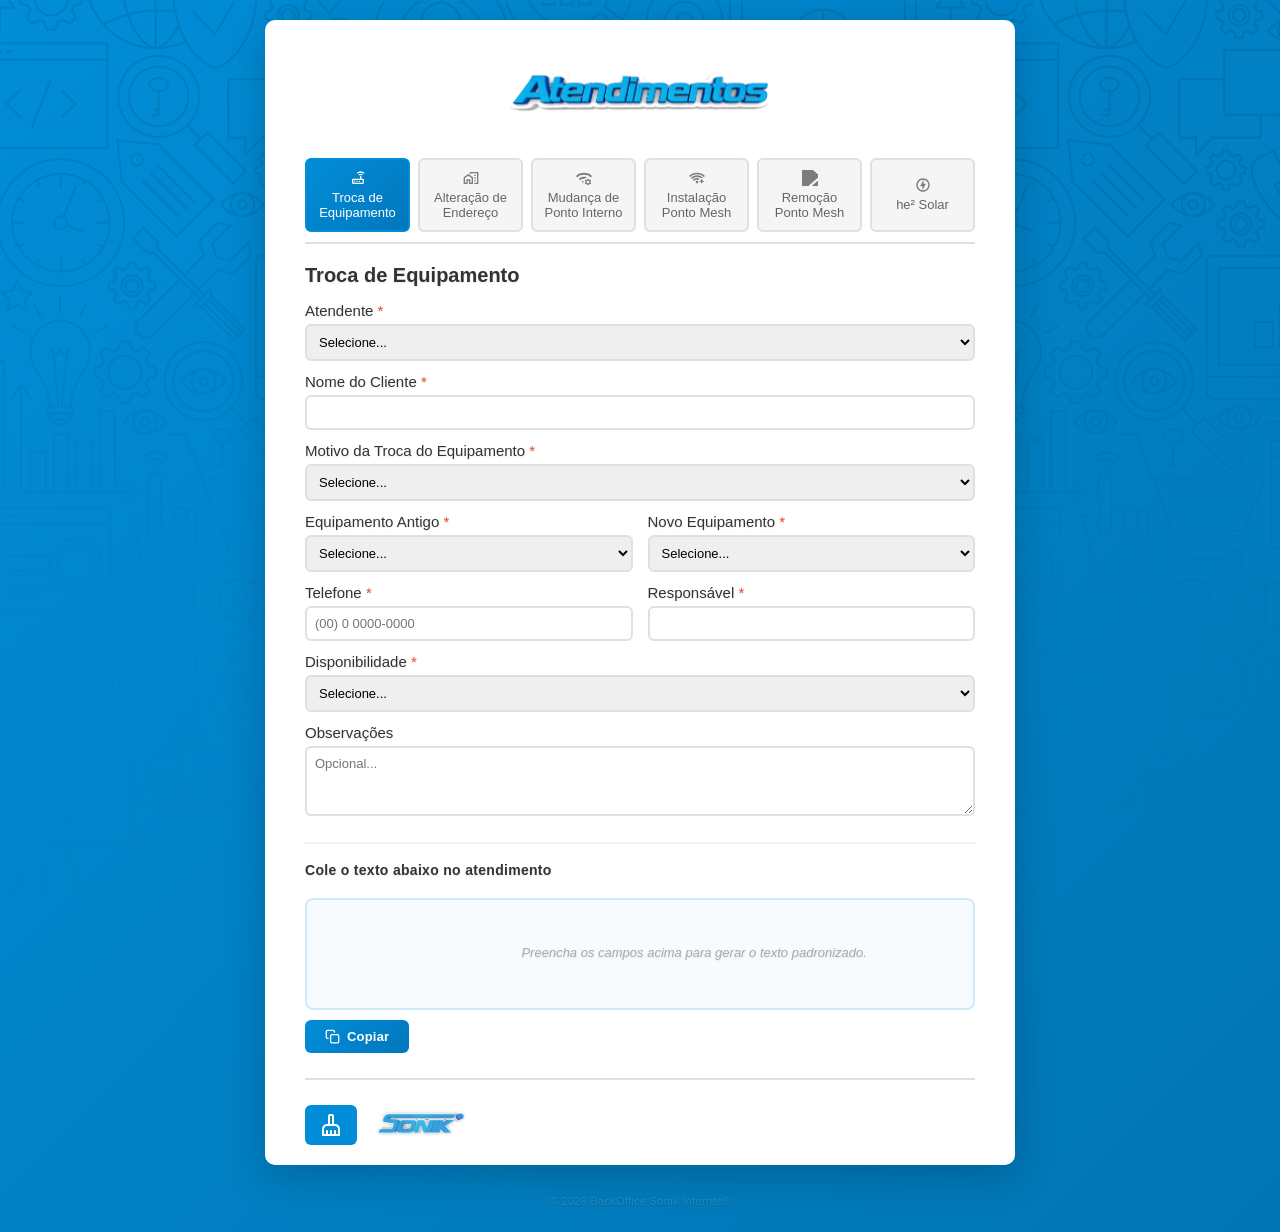
==== commit 7a7d3d3a: "Update index.html" ====
--- a/atendimentos/index.html
+++ b/atendimentos/index.html
@@ -222,6 +222,10 @@
                     Instalação Ponto Mesh
                 </button>
                 <button class="tab-button" data-page="5">
+                    <img src="../assets/remocao.svg" alt="Remoção Ponto Mesh" class="tab-icon">
+                    Remoção Ponto Mesh
+                </button>
+                <button class="tab-button" data-page="6">
                     <img src="../assets/he2.svg" alt="HE² Solar" class="tab-icon">
                     he² Solar
                 </button>
@@ -260,7 +264,6 @@
                         <option value="Sophia Karen">Sophia Karen</option>
                         <option value="Steffany Karoline">Steffany Karoline</option>
                         <option value="Thamires Rafaela">Thamires Rafaela</option>
-                        <option value="Thiago Silva">Thiago Silva</option>
                         <option value="Valquíria Barbosa">Valquíria Barbosa</option>
                         <option value="Weberth Christian">Weberth Christian</option>
                     </select>
@@ -387,7 +390,6 @@
                         <option value="Sophia Karen">Sophia Karen</option>
                         <option value="Steffany Karoline">Steffany Karoline</option>
                         <option value="Thamires Rafaela">Thamires Rafaela</option>
-                        <option value="Thiago Silva">Thiago Silva</option>
                         <option value="Valquíria Barbosa">Valquíria Barbosa</option>
                         <option value="Weberth Christian">Weberth Christian</option>
                     </select>
@@ -404,7 +406,7 @@
                 </div>
 
                 <div class="form-group">
-                    <label for="atEndNovoCep">CEP <span style="color: red;">*</span></label>
+                    <label for="atEndNovoCep">CEP</label>
                     <div class="input-with-button">
                         <input type="text" id="atEndNovoCep" name="atEndNovoCep" placeholder="00000-000" required>
                         <button type="button" id="atSearchNovoCep" class="btn-search">Buscar</button>
@@ -423,7 +425,7 @@
                     </div>
                     <div class="form-group">
                         <label for="atEndComplemento">Complemento</label>
-                        <input type="text" id="atEndComplemento" name="atEndComplemento">
+                        <input type="text" id="atEndComplemento" name="atEndComplemento" required>
                     </div>
                 </div>
 
@@ -472,7 +474,7 @@
                 <div class="form-group">
                     <label>Previsão de Mudança</label>
                     <div class="previsao-row">
-                        <input type="text" id="atEndPrevisaoData" name="atEndPrevisaoData" placeholder="Ex: 20/03/2026">
+                        <input type="text" id="atEndPrevisaoData" name="atEndPrevisaoData" placeholder="Ex: 20/03/2026" required>
                         <button type="button" id="atEndJaMudouBtn" class="btn-ja-mudou">Já se mudou</button>
                     </div>
                 </div>
@@ -541,7 +543,6 @@
                         <option value="Sophia Karen">Sophia Karen</option>
                         <option value="Steffany Karoline">Steffany Karoline</option>
                         <option value="Thamires Rafaela">Thamires Rafaela</option>
-                        <option value="Thiago Silva">Thiago Silva</option>
                         <option value="Valquíria Barbosa">Valquíria Barbosa</option>
                         <option value="Weberth Christian">Weberth Christian</option>
                     </select>
@@ -657,7 +658,6 @@
                         <option value="Sophia Karen">Sophia Karen</option>
                         <option value="Steffany Karoline">Steffany Karoline</option>
                         <option value="Thamires Rafaela">Thamires Rafaela</option>
-                        <option value="Thiago Silva">Thiago Silva</option>
                         <option value="Valquíria Barbosa">Valquíria Barbosa</option>
                         <option value="Weberth Christian">Weberth Christian</option>
                     </select>
@@ -752,22 +752,14 @@
             </div>
 
             <!-- ══════════════════════════════════════ -->
-            <!-- ══════════════════════════════════════ -->
-            <!-- PAGE 5: he² SOLAR                          -->
+            <!-- PAGE 5: REMOÇÃO PONTO MESH            -->
             <!-- ══════════════════════════════════════ -->
             <div class="form-page" data-page="5">
-                <h2>he² Solar</h2>
-
-                <!-- Seletor PF / PJ -->
-                <div class="he2-tipo-selector">
-                    <button type="button" class="he2-tipo-btn active" id="atHe2BtnPf" onclick="selectHe2Tipo('pf')">Pessoa Física</button>
-                    <button type="button" class="he2-tipo-btn" id="atHe2BtnPj" onclick="selectHe2Tipo('pj')">Pessoa Jurídica</button>
-                </div>
-
-                <!-- Atendente -->
-                <div class="form-group">
-                    <label for="atHe2Atendente">Atendente</label>
-                    <select id="atHe2Atendente" name="atHe2Atendente" required>
+                <h2>Remoção Ponto Mesh</h2>
+
+                <div class="form-group">
+                    <label for="atRemMeshAtendente">Atendente</label>
+                    <select id="atRemMeshAtendente" name="atRemMeshAtendente" required>
                         <option value="">Selecione...</option>
                         <option value="Beatriz Ferreira">Beatriz Ferreira</option>
                         <option value="Bianca Lacerda">Bianca Lacerda</option>
@@ -792,7 +784,119 @@
                         <option value="Sophia Karen">Sophia Karen</option>
                         <option value="Steffany Karoline">Steffany Karoline</option>
                         <option value="Thamires Rafaela">Thamires Rafaela</option>
-                        <option value="Thiago Silva">Thiago Silva</option>
+                        <option value="Valquíria Barbosa">Valquíria Barbosa</option>
+                        <option value="Weberth Christian">Weberth Christian</option>
+                    </select>
+                </div>
+
+                <div class="form-group">
+                    <label for="atRemMeshCliente">Nome do Cliente</label>
+                    <input type="text" id="atRemMeshCliente" name="atRemMeshCliente" required>
+                </div>
+
+                <div class="form-group">
+                    <label for="atRemMeshMotivo">Motivo da Solicitação</label>
+                    <select id="atRemMeshMotivo" name="atRemMeshMotivo" required>
+                        <option value="">Selecione...</option>
+                        <option value="Motivos Financeiros">Motivos Financeiros</option>
+                        <option value="Falta de Necessidade do Segundo Ponto">Falta de Necessidade do Segundo Ponto</option>
+                    </select>
+                </div>
+
+                <div class="form-row">
+                    <div class="form-group">
+                        <label for="atRemMeshTelefone">Telefone</label>
+                        <input type="text" id="atRemMeshTelefone" name="atRemMeshTelefone" placeholder="(00) 0 0000-0000" required>
+                    </div>
+                    <div class="form-group">
+                        <label for="atRemMeshResponsavel">Responsável</label>
+                        <input type="text" id="atRemMeshResponsavel" name="atRemMeshResponsavel" required>
+                    </div>
+                </div>
+
+                <div class="form-group">
+                    <label for="atRemMeshDisponibilidade">Disponibilidade</label>
+                    <select id="atRemMeshDisponibilidade" name="atRemMeshDisponibilidade" required>
+                        <option value="">Selecione...</option>
+                        <option value="Manhã">Manhã</option>
+                        <option value="Tarde">Tarde</option>
+                        <option value="Somente aos Sábados">Somente aos Sábados</option>
+                        <option value="Horário Comercial">Horário Comercial</option>
+                    </select>
+                </div>
+
+                <div class="form-group">
+                    <label for="atRemMeshObs">Observações</label>
+                    <textarea id="atRemMeshObs" name="atRemMeshObs" rows="3" placeholder="Opcional..."></textarea>
+                </div>
+
+                <!-- Output -->
+                <div class="output-section">
+                    <span class="output-box-label">Cole o texto abaixo no atendimento</span>
+                    <div class="output-box" id="atRemMeshOutput">
+                        <span class="output-placeholder">Preencha os campos acima para gerar o texto padronizado.</span>
+                    </div>
+                    <button type="button" class="copy-btn" id="atRemMeshCopyBtn" onclick="copyOutput('atRemMeshOutput', 'atRemMeshCopyBtn')">
+                        <svg viewBox="0 0 24 24" fill="none" stroke="currentColor" stroke-width="2" stroke-linecap="round" stroke-linejoin="round">
+                            <rect x="9" y="9" width="13" height="13" rx="2" ry="2"></rect>
+                            <path d="M5 15H4a2 2 0 0 1-2-2V4a2 2 0 0 1 2-2h9a2 2 0 0 1 2 2v1"></path>
+                        </svg>
+                        Copiar
+                    </button>
+                </div>
+
+                <!-- Navigation Buttons -->
+                <div class="form-navigation">
+                    <div class="logo-footer">
+                        <button type="button" id="atRemMeshResetBtn" class="btn btn-primary" title="Limpar Formulário">
+                            <img src="../assets/clean.svg" alt="Limpar" class="nav-icon" style="filter: brightness(0) saturate(100%) invert(100%);">
+                        </button>
+                        <img src="../assets/sonik.png" alt="Sonik Logo" class="logo-bottom">
+                    </div>
+                </div>
+            </div>
+
+            <!-- ══════════════════════════════════════ -->
+            <!-- ══════════════════════════════════════ -->
+            <!-- PAGE 6: he² SOLAR                          -->
+            <!-- ══════════════════════════════════════ -->
+            <div class="form-page" data-page="6">
+                <h2>he² Solar</h2>
+
+                <!-- Seletor PF / PJ -->
+                <div class="he2-tipo-selector">
+                    <button type="button" class="he2-tipo-btn active" id="atHe2BtnPf" onclick="selectHe2Tipo('pf')">Pessoa Física</button>
+                    <button type="button" class="he2-tipo-btn" id="atHe2BtnPj" onclick="selectHe2Tipo('pj')">Pessoa Jurídica</button>
+                </div>
+
+                <!-- Atendente -->
+                <div class="form-group">
+                    <label for="atHe2Atendente">Atendente</label>
+                    <select id="atHe2Atendente" name="atHe2Atendente" required>
+                        <option value="">Selecione...</option>
+                        <option value="Beatriz Ferreira">Beatriz Ferreira</option>
+                        <option value="Bianca Lacerda">Bianca Lacerda</option>
+                        <option value="Daiane Rodrigues">Daiane Rodrigues</option>
+                        <option value="Débora de Paula">Débora de Paula</option>
+                        <option value="Douglas Ribeiro">Douglas Ribeiro</option>
+                        <option value="Emily Karlin">Emily Karlin</option>
+                        <option value="Gabriel Lima">Gabriel Lima</option>
+                        <option value="Iasmim Amaral">Iasmim Amaral</option>
+                        <option value="Janaína Cícera">Janaína Cícera</option>
+                        <option value="Juliana Silva">Juliana Silva</option>
+                        <option value="Letícia Alves">Letícia Alves</option>
+                        <option value="Letícia Oliveira">Letícia Oliveira</option>
+                        <option value="Letícia Peixoto">Letícia Peixoto</option>
+                        <option value="Lorena Fonseca">Lorena Fonseca</option>
+                        <option value="Ludmila Camargos">Ludmila Camargos</option>
+                        <option value="Marcelle Chaves">Marcelle Chaves</option>
+                        <option value="Mariana Antunes">Mariana Antunes</option>
+                        <option value="Matheus Moreira">Matheus Moreira</option>
+                        <option value="Paloma Toledo">Paloma Toledo</option>
+                        <option value="Rayssa Sousa">Rayssa Sousa</option>
+                        <option value="Sophia Karen">Sophia Karen</option>
+                        <option value="Steffany Karoline">Steffany Karoline</option>
+                        <option value="Thamires Rafaela">Thamires Rafaela</option>
                         <option value="Valquíria Barbosa">Valquíria Barbosa</option>
                         <option value="Weberth Christian">Weberth Christian</option>
                     </select>
@@ -881,7 +985,7 @@
                     </div>
                     <div class="form-group">
                         <label for="atHe2Complemento">Complemento</label>
-                        <input type="text" id="atHe2Complemento" name="atHe2Complemento">
+                        <input type="text" id="atHe2Complemento" name="atHe2Complemento" required>
                     </div>
                 </div>
 
--- a/styles.css
+++ b/styles.css
@@ -196,6 +196,8 @@
 }
 
 .tab-button.active {
+    background: linear-gradient(135deg, #018dd7 0%, #0277bd 100%);
+    border-color: #018dd7;
     color: white;
 }
 
@@ -312,7 +314,9 @@
 
 label:has(+ input[required])::after,
 label:has(+ select[required])::after,
-label:has(+ textarea[required])::after {
+label:has(+ textarea[required])::after,
+label:has(+ .input-with-button input[required])::after,
+label:has(+ .previsao-row input[required])::after {
     content: ' *';
     color: #e74c3c;
 }
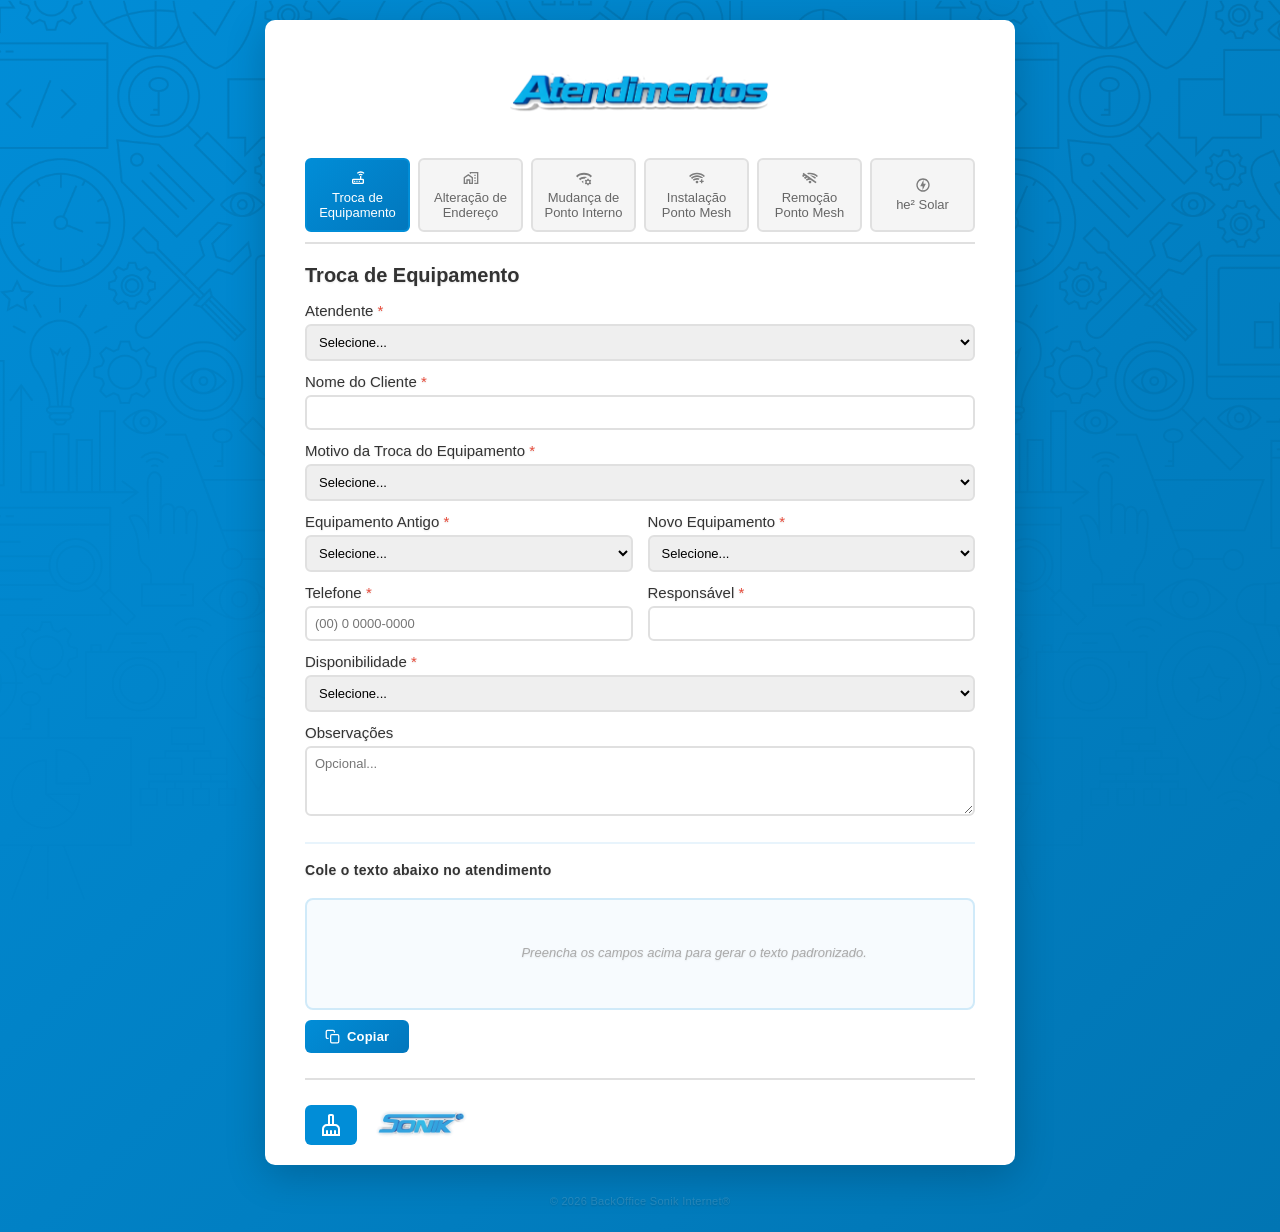
==== commit 7a248c81: "Update index.html" ====
--- a/atendimentos/index.html
+++ b/atendimentos/index.html
@@ -244,6 +244,7 @@
                         <option value="Beatriz Ferreira">Beatriz Ferreira</option>
                         <option value="Bianca Lacerda">Bianca Lacerda</option>
                         <option value="Daiane Rodrigues">Daiane Rodrigues</option>
+                        <option value="Danielza Souza">Daniela Souza</option>
                         <option value="Débora de Paula">Débora de Paula</option>
                         <option value="Douglas Ribeiro">Douglas Ribeiro</option>
                         <option value="Emily Karlin">Emily Karlin</option>
@@ -370,6 +371,7 @@
                         <option value="Beatriz Ferreira">Beatriz Ferreira</option>
                         <option value="Bianca Lacerda">Bianca Lacerda</option>
                         <option value="Daiane Rodrigues">Daiane Rodrigues</option>
+                        <option value="Danielza Souza">Daniela Souza</option>
                         <option value="Débora de Paula">Débora de Paula</option>
                         <option value="Douglas Ribeiro">Douglas Ribeiro</option>
                         <option value="Emily Karlin">Emily Karlin</option>
@@ -523,6 +525,7 @@
                         <option value="Beatriz Ferreira">Beatriz Ferreira</option>
                         <option value="Bianca Lacerda">Bianca Lacerda</option>
                         <option value="Daiane Rodrigues">Daiane Rodrigues</option>
+                        <option value="Danielza Souza">Daniela Souza</option>
                         <option value="Débora de Paula">Débora de Paula</option>
                         <option value="Douglas Ribeiro">Douglas Ribeiro</option>
                         <option value="Emily Karlin">Emily Karlin</option>
@@ -638,6 +641,7 @@
                         <option value="Beatriz Ferreira">Beatriz Ferreira</option>
                         <option value="Bianca Lacerda">Bianca Lacerda</option>
                         <option value="Daiane Rodrigues">Daiane Rodrigues</option>
+                        <option value="Danielza Souza">Daniela Souza</option>
                         <option value="Débora de Paula">Débora de Paula</option>
                         <option value="Douglas Ribeiro">Douglas Ribeiro</option>
                         <option value="Emily Karlin">Emily Karlin</option>
@@ -764,6 +768,7 @@
                         <option value="Beatriz Ferreira">Beatriz Ferreira</option>
                         <option value="Bianca Lacerda">Bianca Lacerda</option>
                         <option value="Daiane Rodrigues">Daiane Rodrigues</option>
+                        <option value="Danielza Souza">Daniela Souza</option>
                         <option value="Débora de Paula">Débora de Paula</option>
                         <option value="Douglas Ribeiro">Douglas Ribeiro</option>
                         <option value="Emily Karlin">Emily Karlin</option>
@@ -877,6 +882,7 @@
                         <option value="Beatriz Ferreira">Beatriz Ferreira</option>
                         <option value="Bianca Lacerda">Bianca Lacerda</option>
                         <option value="Daiane Rodrigues">Daiane Rodrigues</option>
+                        <option value="Danielza Souza">Daniela Souza</option>
                         <option value="Débora de Paula">Débora de Paula</option>
                         <option value="Douglas Ribeiro">Douglas Ribeiro</option>
                         <option value="Emily Karlin">Emily Karlin</option>
